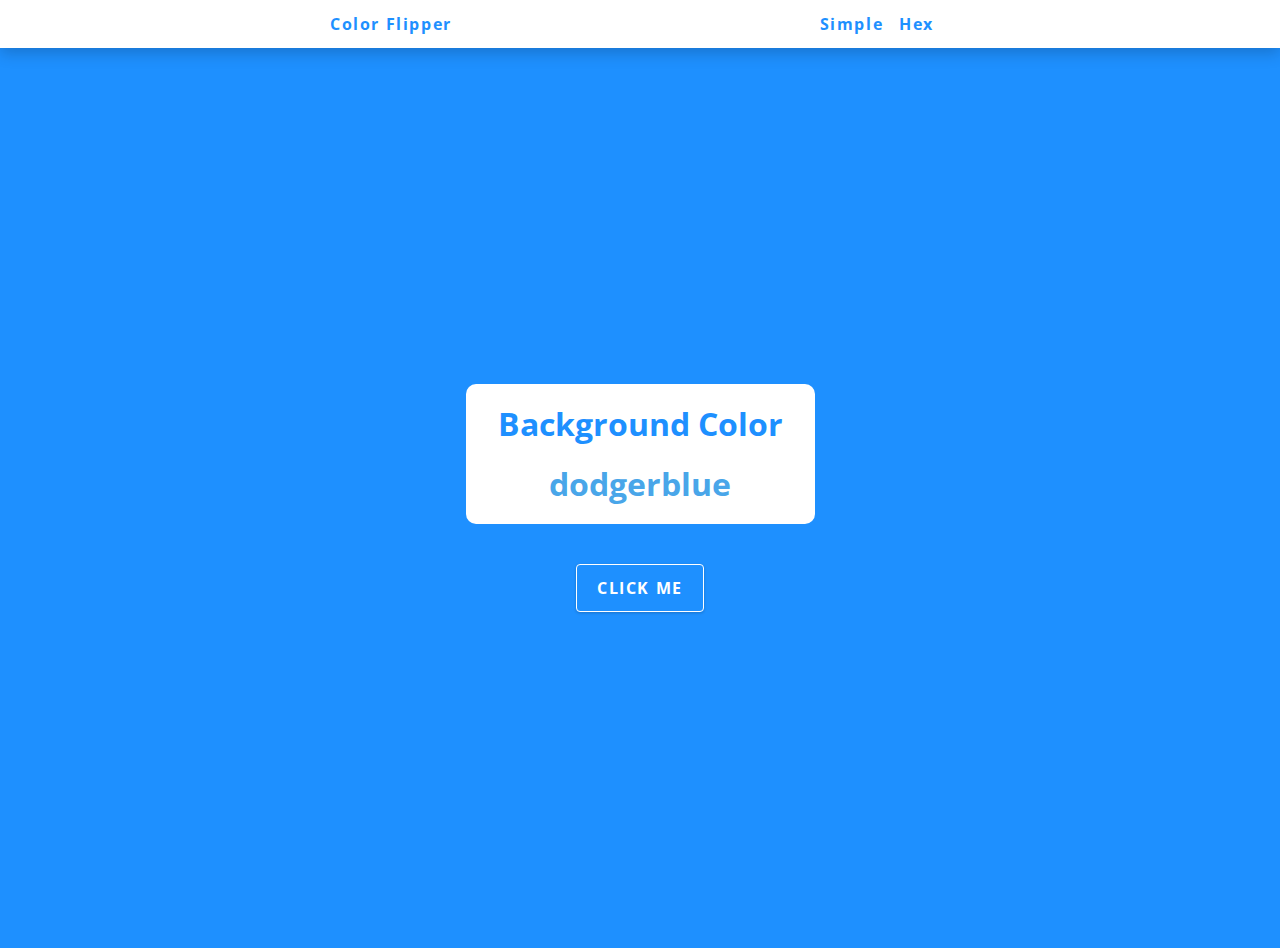
==== hex.html @ 5352870f "first commit" ====
<!DOCTYPE html>
<html lang="en">
  <head>
    <meta charset="UTF-8" />
    <meta http-equiv="X-UA-Compatible" content="IE=edge" />
    <meta name="viewport" content="width=device-width, initial-scale=1.0" />
    <title>Color Flipper || Simple</title>
    <link rel="stylesheet" href="styles.css" />
  </head>
  <body>
    <nav>
      <div class="nav-center">
        <h4 id="navTitle">color flipper</h4>
        <ul class="nav-links">
          <li>
            <a href="index.html" class="navSubOne">simple</a>
          </li>
          <li>
            <a href="hex.html" class="navSubTwo">hex</a>
          </li>
        </ul>
      </div>
    </nav>
    <main>
      <div class="container">
        <div class="main-text">
          <h3 id="mainHeading">background color</h3>
          <span class="color" id="mainSubText">dodgerblue</span>
        </div>
        <button class="btn btn-hero" id="btn">click me</button>
      </div>
    </main>

    <script src="hex.js"></script>
  </body>
</html>
---- styles.css ----
/*
=============== 
Fonts
===============
*/
@import url("https://fonts.googleapis.com/css?family=Open+Sans|Roboto:400,700&display=swap");

/*
=============== 
Variables
===============
*/

:root {
  /* dark shades of primary color*/
  --clr-primary-1: hsl(205, 86%, 17%);
  --clr-primary-2: hsl(205, 77%, 27%);
  --clr-primary-3: hsl(205, 72%, 37%);
  --clr-primary-4: hsl(205, 63%, 48%);
  /* primary/main color */
  --clr-primary-5: hsl(205, 78%, 60%);
  /* lighter shades of primary color */
  --clr-primary-6: hsl(205, 89%, 70%);
  --clr-primary-7: hsl(205, 90%, 76%);
  --clr-primary-8: hsl(205, 86%, 81%);
  --clr-primary-9: hsl(205, 90%, 88%);
  --clr-primary-10: hsl(205, 100%, 96%);
  /* darkest grey - used for headings */
  --clr-grey-1: hsl(209, 61%, 16%);
  --clr-grey-2: hsl(211, 39%, 23%);
  --clr-grey-3: hsl(209, 34%, 30%);
  --clr-grey-4: hsl(209, 28%, 39%);
  /* grey used for paragraphs */
  --clr-grey-5: hsl(210, 22%, 49%);
  --clr-grey-6: hsl(209, 23%, 60%);
  --clr-grey-7: hsl(211, 27%, 70%);
  --clr-grey-8: hsl(210, 31%, 80%);
  --clr-grey-9: hsl(212, 33%, 89%);
  --clr-grey-10: hsl(210, 36%, 96%);
  --clr-white: #fff;
  --clr-red-dark: hsl(360, 67%, 44%);
  --clr-red-light: hsl(360, 71%, 66%);
  --clr-green-dark: hsl(125, 67%, 44%);
  --clr-green-light: hsl(125, 71%, 66%);
  --clr-black: #222;
  --ff-primary: "Roboto", sans-serif;
  --ff-secondary: "Open Sans", sans-serif;
  --transition: all 0.3s linear;
  --spacing: 0.1rem;
  --radius: 0.25rem;
  --light-shadow: 0 5px 15px rgba(0, 0, 0, 0.1);
  --dark-shadow: 0 5px 15px rgba(0, 0, 0, 0.2);
  --max-width: 1170px;
  --fixed-width: 620px;
}
/*
=============== 
Global Styles
===============
*/

*,
::after,
::before {
  margin: 0;
  padding: 0;
  box-sizing: border-box;
}
body {
  font-family: var(--ff-secondary);
  background: dodgerblue;
  line-height: 1.5;
  font-size: 0.875rem;
  overflow-y: hidden;
}
ul {
  list-style-type: none;
}
a {
  text-decoration: none;
}
h1,
h2,
h4 {
  letter-spacing: var(--spacing);
  text-transform: capitalize;
  line-height: 1.25;
  margin-bottom: 0.75rem;
  font-family: var(--ff-primary);
}
h1 {
  font-size: 3rem;
}
h2 {
  font-size: 2rem;
}
h4 {
  font-size: 0.875rem;
}
p {
  margin-bottom: 1.25rem;
  color: var(--clr-grey-5);
}
@media screen and (min-width: 800px) {
  h1 {
    font-size: 4rem;
  }
  h2 {
    font-size: 2.5rem;
  }
  h3 {
    font-size: 1.75rem;
  }
  body {
    font-size: 1rem;
  }
  h1,
  h2,
  h3,
  h4 {
    line-height: 1;
  }
}
/*  global classes */

/* section */
.section {
  padding: 5rem 0;
}

.section-center {
  width: 90vw;
  margin: 0 auto;
  max-width: 1170px;
}
@media screen and (min-width: 992px) {
  .section-center {
    width: 95vw;
  }

  .main-text h3{
    font-size: 5rem; 
  }
}
main {
  min-height: 100vh;
  display: grid;
  place-items: center;
}

/*
=============== 
Nav
===============
*/
nav {
  background: var(--clr-white);
  height: 3rem;
  display: flex;
  align-items: center;
  justify-content: center   ;
  box-shadow: var(--dark-shadow);
}
.nav-center {
  width: 90vw;
  max-width: var(--fixed-width);
  margin: 0 auto;
  display: flex;
  align-items: center;
  justify-content: space-between;
}
.nav-center h4 {
  margin-bottom: 0;
  color: var(--clr-primary-5);
}
.nav-links {
  display: flex;
}

#navTitle{
    color: dodgerblue;
    font-size: 1rem;
    font-family: var(--ff-secondary)
}

nav a {
  text-transform: capitalize;
  font-weight: 700;
  font-size: 1rem;
  color: dodgerblue;
  letter-spacing: var(--spacing);
  margin-right: 1rem;
}
nav a:hover {
  color: var(--clr-primary-5);
}
/*
=============== 
Container
===============
*/
main {
  height: 80vh;
  display: flex;
  justify-content: center;
  align-items: center;
}
.container {
  text-align: center;
}
.main-text {
  background: var(--clr-white);
  color: dodgerblue;;
  padding: 1rem 2rem;
  border-radius: 10px;
  margin-bottom: 2.5rem;
}

.main-text h3{
    font-size: 2rem;
    padding-top: .5rem;
    font-weight: bold;
    text-transform: capitalize;
    margin-bottom: .6em;
}
.main-text span{
    font-size: 2rem;
    font-weight: bold;
}

.color {
  color: var(--clr-primary-5);
}

.btn-hero {
  font-family: var(--ff-secondary);
  text-transform: uppercase;
  background: transparent;
  color: var(--clr-white);
  letter-spacing: var(--spacing);
  display: inline-block;
  font-weight: 700;
  transition: var(--transition);
  border: 1px solid var(--clr-white);
  cursor: pointer;
  box-shadow: 0 1px 3px rgba(0, 0, 0, 0.2);
  border-radius: var(--radius);
  font-size: 1rem;
  padding: 0.75rem 1.25rem;
}
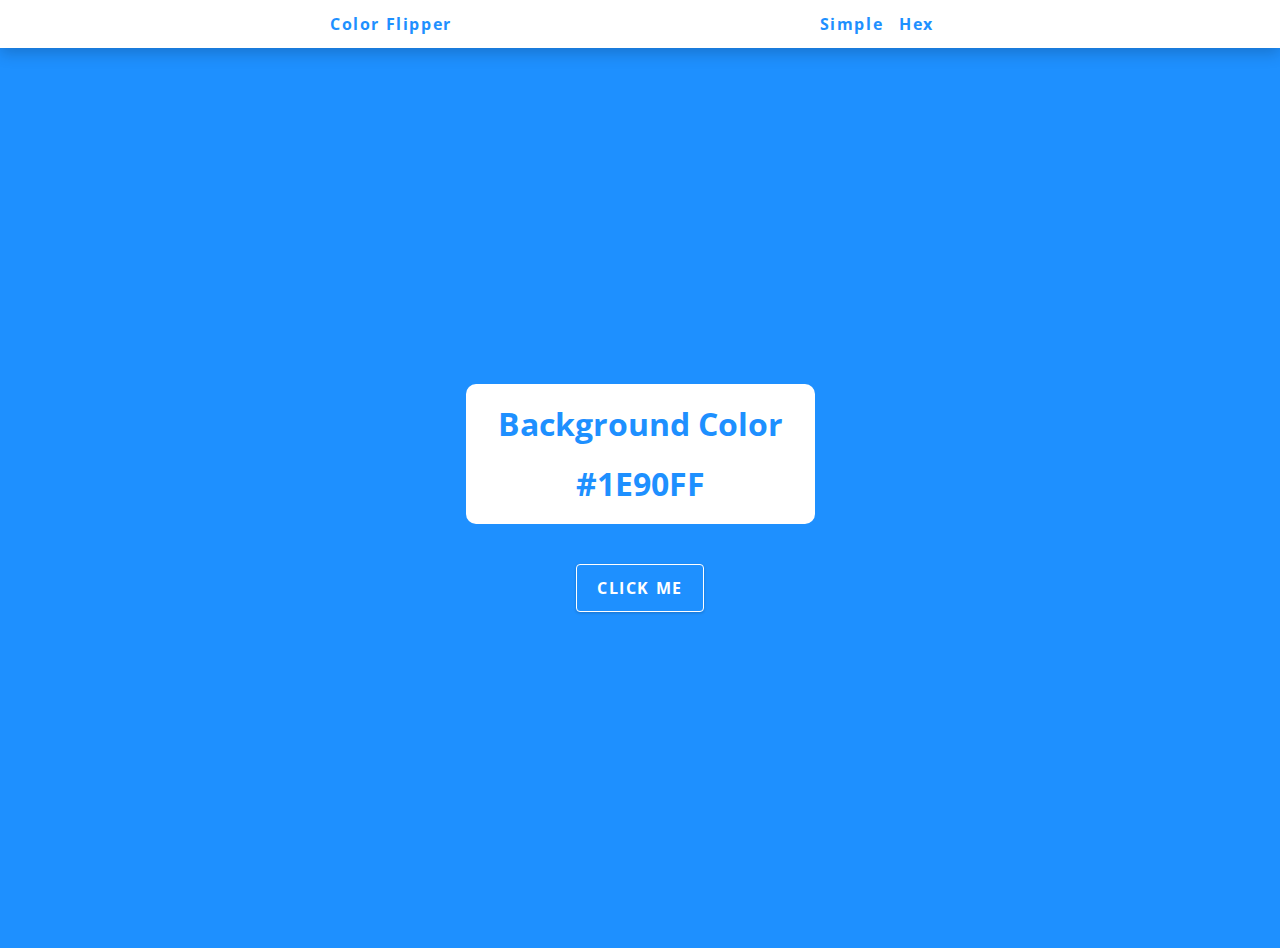
==== commit c2fcc74a: "changed the mainSubText for the hex page" ====
--- a/hex.html
+++ b/hex.html
@@ -25,7 +25,7 @@
       <div class="container">
         <div class="main-text">
           <h3 id="mainHeading">background color</h3>
-          <span class="color" id="mainSubText">dodgerblue</span>
+          <span class="color" id="mainSubText">#1E90FF</span>
         </div>
         <button class="btn btn-hero" id="btn">click me</button>
       </div>
--- a/styles.css
+++ b/styles.css
@@ -210,7 +210,7 @@
 }
 .main-text {
   background: var(--clr-white);
-  color: dodgerblue;;
+  color: dodgerblue;
   padding: 1rem 2rem;
   border-radius: 10px;
   margin-bottom: 2.5rem;
@@ -226,6 +226,7 @@
 .main-text span{
     font-size: 2rem;
     font-weight: bold;
+    color: #1E90FF;
 }
 
 .color {
